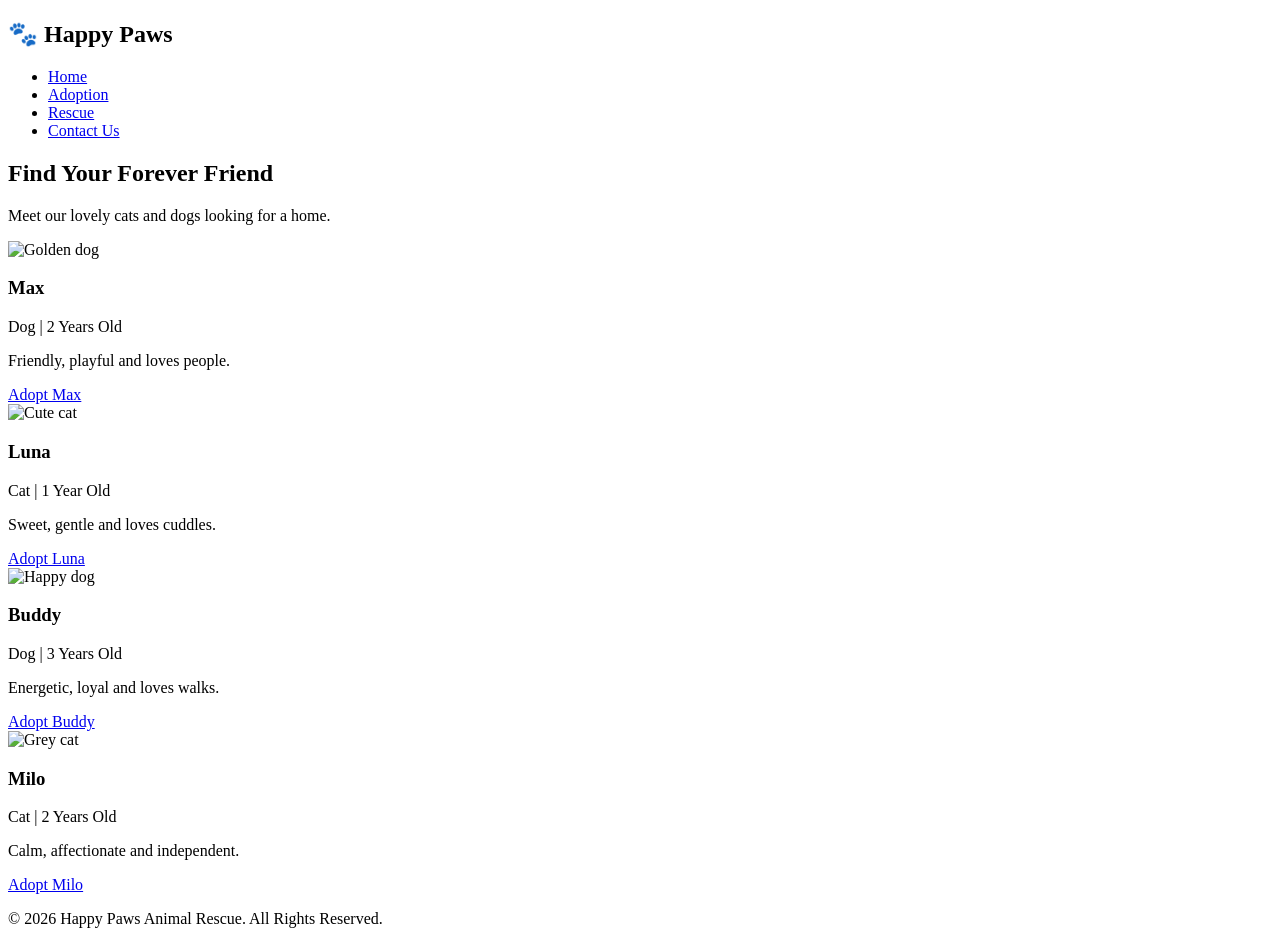
==== adoption.html @ 045774d0 "adding more coding" ====
<!DOCTYPE html>
<html lang="en">
<head>
    <meta charset="UTF-8">
    <meta name="viewport" content="width=device-width, initial-scale=1.0">
    <title>Adopt a Pet | Happy Paws</title>
    <link rel="stylesheet" href="css/style.css">
</head>
<body>

<header>
    <nav class="navbar">
        <h2 class="logo">🐾 Happy Paws</h2>
        <ul class="nav-links">
            <li><a href="index.html">Home</a></li>
            <li><a href="adoption.html">Adoption</a></li>
            <li><a href="rescue.html">Rescue</a></li>
            <li><a href="contact.html">Contact Us</a></li>
        </ul>
    </nav>
</header>

<section class="page-heading">
    <h1>Find Your Forever Friend</h1>
    <p>Meet our lovely cats and dogs looking for a home.</p>
</section>

<section class="pet-container">

    <div class="pet-card">
        <img src="https://images.unsplash.com/photo-1552053831-71594a27632d?w=600"
             alt="Golden dog">
        <h3>Max</h3>
        <p>Dog | 2 Years Old</p>
        <p>Friendly, playful and loves people.</p>
        <a href="contact.html" class="btn">Adopt Max</a>
    </div>

    <div class="pet-card">
        <img src="https://images.unsplash.com/photo-1573865526739-10659fec78a5?w=600"
             alt="Cute cat">
        <h3>Luna</h3>
        <p>Cat | 1 Year Old</p>
        <p>Sweet, gentle and loves cuddles.</p>
        <a href="contact.html" class="btn">Adopt Luna</a>
    </div>

    <div class="pet-card">
        <img src="https://images.unsplash.com/photo-1543466835-00a7907e9de1?w=600"
             alt="Happy dog">
        <h3>Buddy</h3>
        <p>Dog | 3 Years Old</p>
        <p>Energetic, loyal and loves walks.</p>
        <a href="contact.html" class="btn">Adopt Buddy</a>
    </div>

    <div class="pet-card">
        <img src="https://images.unsplash.com/photo-1514888286974-6c03e2ca1dba?w=600"
             alt="Grey cat">
        <h3>Milo</h3>
        <p>Cat | 2 Years Old</p>
        <p>Calm, affectionate and independent.</p>
        <a href="contact.html" class="btn">Adopt Milo</a>
    </div>

</section>

<footer>
    <p>&copy; 2026 Happy Paws Animal Rescue. All Rights Reserved.</p>
</footer>

<script src="js/script.js"></script>
</body>
</html>
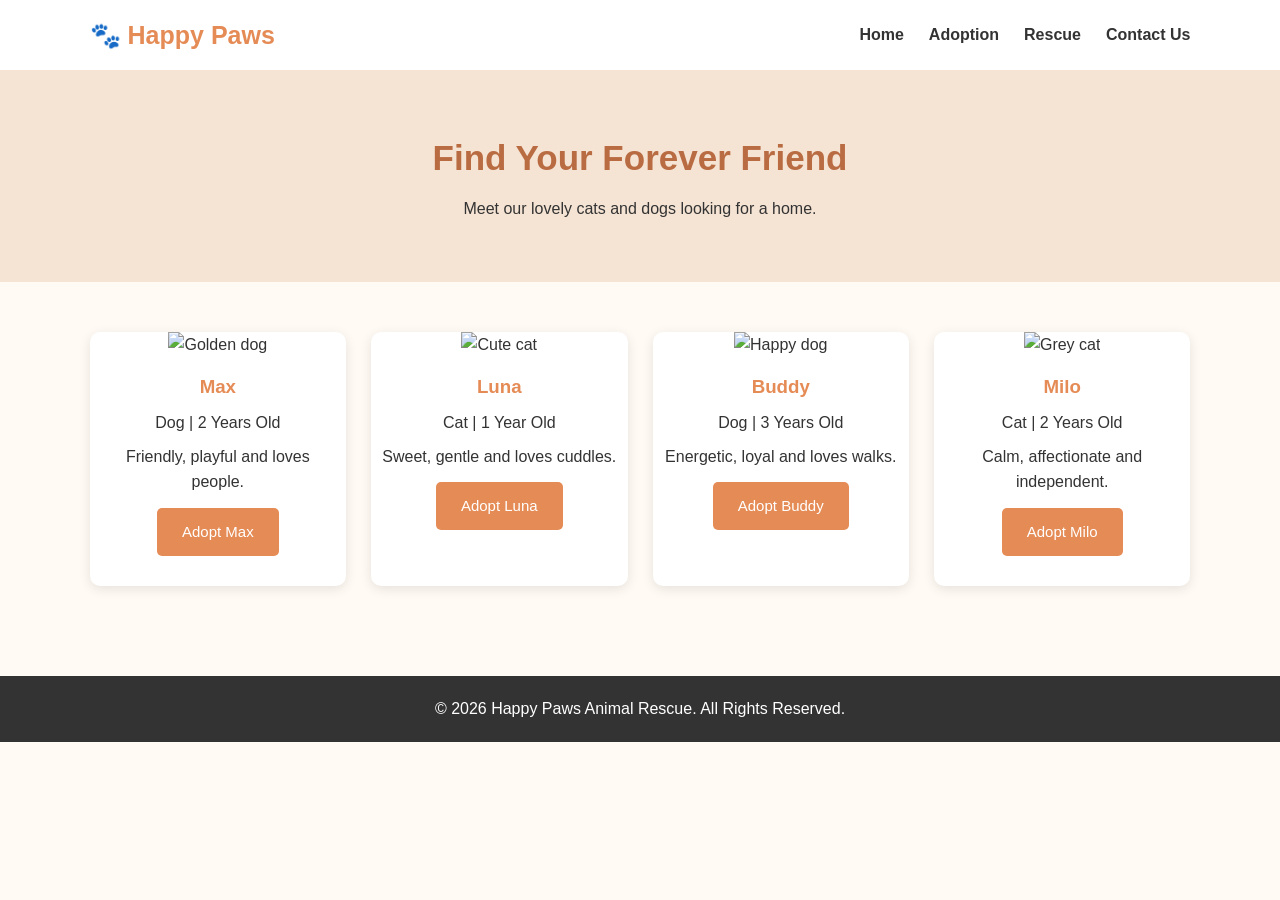
==== commit 584beab6: "small changes" ====
--- a/adoption.html
+++ b/adoption.html
@@ -4,7 +4,7 @@
     <meta charset="UTF-8">
     <meta name="viewport" content="width=device-width, initial-scale=1.0">
     <title>Adopt a Pet | Happy Paws</title>
-    <link rel="stylesheet" href="css/style.css">
+    <link rel="stylesheet" href="Style.css">
 </head>
 <body>
 
@@ -12,7 +12,7 @@
     <nav class="navbar">
         <h2 class="logo">🐾 Happy Paws</h2>
         <ul class="nav-links">
-            <li><a href="index.html">Home</a></li>
+            <li><a href="Index.html">Home</a></li>
             <li><a href="adoption.html">Adoption</a></li>
             <li><a href="rescue.html">Rescue</a></li>
             <li><a href="contact.html">Contact Us</a></li>
--- a/Style.css
+++ b/Style.css
@@ -0,0 +1,293 @@
+
+
+* {
+    margin: 0;
+    padding: 0;
+    box-sizing: border-box;
+}
+
+body {
+    font-family: Arial, sans-serif;
+    background-color: #fffaf4;
+    color: #333;
+    line-height: 1.6;
+}
+
+
+
+header {
+    background-color: #ffffff;
+    padding: 15px 7%;
+    box-shadow: 0 2px 8px rgba(0,0,0,0.08);
+}
+
+.navbar {
+    display: flex;
+    justify-content: space-between;
+    align-items: center;
+}
+
+.logo {
+    color: #e58b55;
+    font-size: 25px;
+}
+
+.nav-links {
+    display: flex;
+    list-style: none;
+    gap: 25px;
+}
+
+.nav-links a {
+    text-decoration: none;
+    color: #333;
+    font-weight: bold;
+}
+
+.nav-links a:hover {
+    color: #e58b55;
+}
+
+
+
+.hero {
+    min-height: 500px;
+    background:
+        linear-gradient(rgba(0,0,0,0.45), rgba(0,0,0,0.45)),
+        url("https://images.unsplash.com/photo-1450778869180-41d0601e046e?w=1600")
+        center/cover;
+
+    display: flex;
+    align-items: center;
+    justify-content: center;
+    text-align: center;
+    color: white;
+    padding: 40px 20px;
+}
+
+.hero-content {
+    max-width: 750px;
+}
+
+.hero h1 {
+    font-size: 45px;
+    margin-bottom: 20px;
+}
+
+.hero p {
+    font-size: 19px;
+    margin-bottom: 30px;
+}
+
+
+
+.btn {
+    display: inline-block;
+    background-color: #e58b55;
+    color: white;
+    padding: 12px 25px;
+    text-decoration: none;
+    border: none;
+    border-radius: 5px;
+    cursor: pointer;
+    font-size: 15px;
+    margin: 5px;
+}
+
+.btn:hover {
+    background-color: #c96c3c;
+}
+
+.secondary {
+    background-color: #548b73;
+}
+
+.secondary:hover {
+    background-color: #3c7059;
+}
+
+
+
+.about {
+    text-align: center;
+    padding: 60px 10%;
+}
+
+.about h2 {
+    color: #e58b55;
+    margin-bottom: 20px;
+    font-size: 30px;
+}
+
+.about p {
+    max-width: 800px;
+    margin: auto;
+}
+
+
+
+.features {
+    display: grid;
+    grid-template-columns: repeat(3, 1fr);
+    gap: 25px;
+    padding: 40px 7%;
+}
+
+.feature-card {
+    background: white;
+    padding: 30px;
+    text-align: center;
+    border-radius: 10px;
+    box-shadow: 0 3px 12px rgba(0,0,0,0.08);
+}
+
+.feature-card h3 {
+    color: #e58b55;
+    margin-bottom: 15px;
+}
+
+.feature-card a {
+    display: inline-block;
+    margin-top: 15px;
+    color: #548b73;
+    font-weight: bold;
+    text-decoration: none;
+}
+
+
+
+.page-heading {
+    background-color: #f5e4d4;
+    text-align: center;
+    padding: 60px 20px;
+}
+
+.page-heading h1 {
+    font-size: 35px;
+    color: #b96b42;
+    margin-bottom: 10px;
+}
+
+
+
+.pet-container {
+    display: grid;
+    grid-template-columns: repeat(4, 1fr);
+    gap: 25px;
+    padding: 50px 7%;
+}
+
+.pet-card {
+    background-color: white;
+    text-align: center;
+    border-radius: 10px;
+    overflow: hidden;
+    padding-bottom: 25px;
+    box-shadow: 0 3px 12px rgba(0,0,0,0.1);
+}
+
+.pet-card img {
+    width: 100%;
+    height: 220px;
+    object-fit: cover;
+}
+
+.pet-card h3 {
+    color: #e58b55;
+    margin-top: 15px;
+}
+
+.pet-card p {
+    margin: 8px 10px;
+}
+
+
+
+.form-container {
+    max-width: 650px;
+    margin: 50px auto;
+    padding: 35px;
+    background: white;
+    border-radius: 10px;
+    box-shadow: 0 3px 15px rgba(0,0,0,0.1);
+}
+
+.form-container h2 {
+    text-align: center;
+    color: #e58b55;
+    margin-bottom: 25px;
+}
+
+form label {
+    display: block;
+    margin-top: 15px;
+    font-weight: bold;
+}
+
+form input,
+form select,
+form textarea {
+    width: 100%;
+    padding: 12px;
+    margin-top: 7px;
+    border: 1px solid #ccc;
+    border-radius: 5px;
+    font-size: 15px;
+    font-family: inherit;
+}
+
+form textarea {
+    resize: vertical;
+}
+
+form button {
+    margin-top: 20px;
+}
+
+/* FOOTER */
+
+footer {
+    background-color: #333;
+    color: white;
+    text-align: center;
+    padding: 20px;
+    margin-top: 40px;
+}
+
+
+
+@media (max-width: 900px) {
+    .pet-container {
+        grid-template-columns: repeat(2, 1fr);
+    }
+
+    .features {
+        grid-template-columns: 1fr;
+    }
+}
+
+@media (max-width: 600px) {
+    .navbar {
+        flex-direction: column;
+        gap: 15px;
+    }
+
+    .nav-links {
+        flex-wrap: wrap;
+        justify-content: center;
+        gap: 15px;
+    }
+
+    .hero h1 {
+        font-size: 30px;
+    }
+
+    .pet-container {
+        grid-template-columns: 1fr;
+    }
+
+    .form-container {
+        margin: 25px 15px;
+        padding: 20px;
+    }
+}
